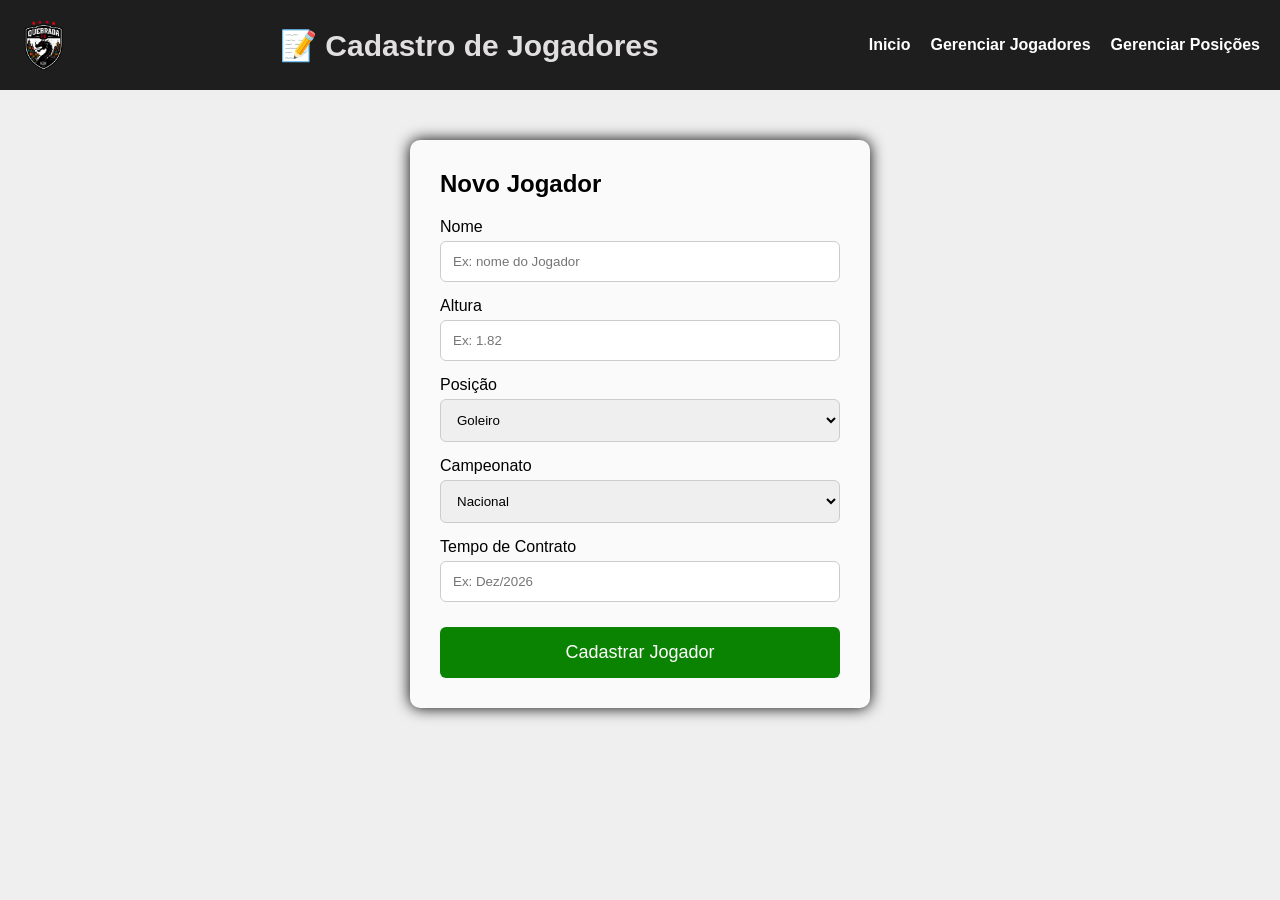
==== cadastro_jogadores.html @ 7fb7a6a9 "QUEBRADA FC" ====
<!DOCTYPE html>
<html lang="en">
<head>
    <meta charset="UTF-8">
    <meta name="viewport" content="width=device-width, initial-scale=1.0">
    <title> Cadastro de Jogadores</title>
    <link rel="stylesheet" href="styles.css">
</head>
<body>
    <header>
        <img src="imagens/emblema.png" alt="logo" class="emblema">
        <h1> 📝 Cadastro de Jogadores</h1>

        <nav>
            <a href="index.html">Inicio</a>
            <a href="cadastro_jogadores.html">Gerenciar Jogadores</a>
            <a href="plantel.html">Gerenciar Posições</a>
        </nav>
    </header>

    <div class="container">
        <form>
            <h2>Novo Jogador</h2>

            <label>Nome</label>
            <input type="text" placeholder="Ex: nome do Jogador">

            <label>Altura</label>
            <input type="text" placeholder="Ex: 1.82">

            <label>Posição</label>

            <select>
                <option>Goleiro</option>
                <option>Zagueiro</option>
                <option>Lateral Direito</option>
                <option>Lateral Esquerdo</option>
                <option>Volante</option>
                <option>Meio-Campo</option>
                <option>Ponta Direita</option>
                <option>Ponta Esquerda</option>
                <option>Atacante</option>
            </select>

            <label>Campeonato</label>

            <select>
                <option>Nacional</option>
                <option>Regional</option>
                <option>Municipal</option>
                <option>Amador Varzeano</option>
            </select>

            <label>Tempo de Contrato</label>
            <input type="text" placeholder="Ex: Dez/2026">
            <button type="submit">Cadastrar Jogador</button>
        </form>
    </div>
</body>
</html>
---- styles.css ----
*{
margin: 0;
padding: 0;
box-sizing: border-box;
}

body{
font-family: Arial, Helvetica, sans-serif;
background-color: #f0efef;
}

/* IMAGENS */
.emblema{
width: 50px;
height: auto;
}

.logo{
width: 30px;
height: auto;
}

/* HEADER */
header{
background-color: #1e1e1f;
color: #e1dfdf;
padding: 20px;

display: flex;
justify-content: space-between;
align-items: center;
gap: 20px;
flex-wrap: wrap;
}

header h1{
font-size: 30px;
}

/* MENU */
nav{
display: flex;
gap: 20px;
flex-wrap: wrap;
}

nav a{
color: white;
text-decoration: none;
font-weight: bold;
}

nav a:hover{
color: #f70202;
}

/* BANNER */
.banner{
text-align: center;
padding: 50px 20px;
}

.banner h2{
font-size: 42px;
margin-bottom: 20px;
}

.banner p{
font-size: 20px;
margin-bottom: 30px;
color: #080808;
}

/* BOTÃO */
.botao{
background: linear-gradient(135deg, #151515, #555555);
color: white;
padding: 12px 24px;
border: none;
border-radius: 10px;
cursor: pointer;
font-size: 16px;
font-weight: bold;
transition: all 0.3s ease;
}

.botao:hover{
background: linear-gradient(135deg, #dd1e04, #e53221);
transform: scale(1.05);
box-shadow: 0 10px 25px #12121273;
}

.botao:active{
transform: scale(0.98);
}

/* CARDS */
.informacoes{
width: 100%;
max-width: 1200px;
margin: 50px auto;
padding: 0 20px;

display: flex;
justify-content: center;
gap: 20px;
flex-wrap: wrap;
}

.card{
background: #f6f6f6;

width: 100%;
max-width: 300px;

padding: 30px;
border-radius: 10px;

text-align: center;

box-shadow: 0 0 15px #100f0f;
}

.card h3{
margin-bottom: 15px;
}

/* FORMULÁRIO */
.container{
width: 100%;
max-width: 500px;

margin: 50px auto;
padding: 0 20px;
}

form{
background: #fafafa;

padding: 30px;

border-radius: 10px;

box-shadow: 0 0 15px black;
}

form h2{
margin-bottom: 20px;
}

label{
display: block;
margin-top: 15px;
}

input,
select{
width: 100%;

padding: 12px;

margin-top: 5px;

border: 1px solid #ccc;

border-radius: 6px;
}

button{
width: 100%;

margin-top: 25px;

padding: 15px;

background: #0a8202;

color: white;

border: none;

font-size: 18px;

border-radius: 6px;
}

button:hover{
background: #0d4568;
}

/* FOOTER */
footer{
margin-top: 60px;

background: #090909;

color: white;

text-align: center;

padding: 20px;
}

/* RESPONSIVO MOBILE */
@media (max-width: 768px){

header{
flex-direction: column;
text-align: center;
}

header h1{
font-size: 24px;
}

nav{
justify-content: center;
}

.banner{
padding: 40px 15px;
}

.banner h2{
font-size: 30px;
}

.banner p{
font-size: 18px;
}

.informacoes{
flex-direction: column;
align-items: center;
}

.card{
max-width: 100%;
}

.container{
padding: 15px;
}

form{
padding: 20px;
}
}
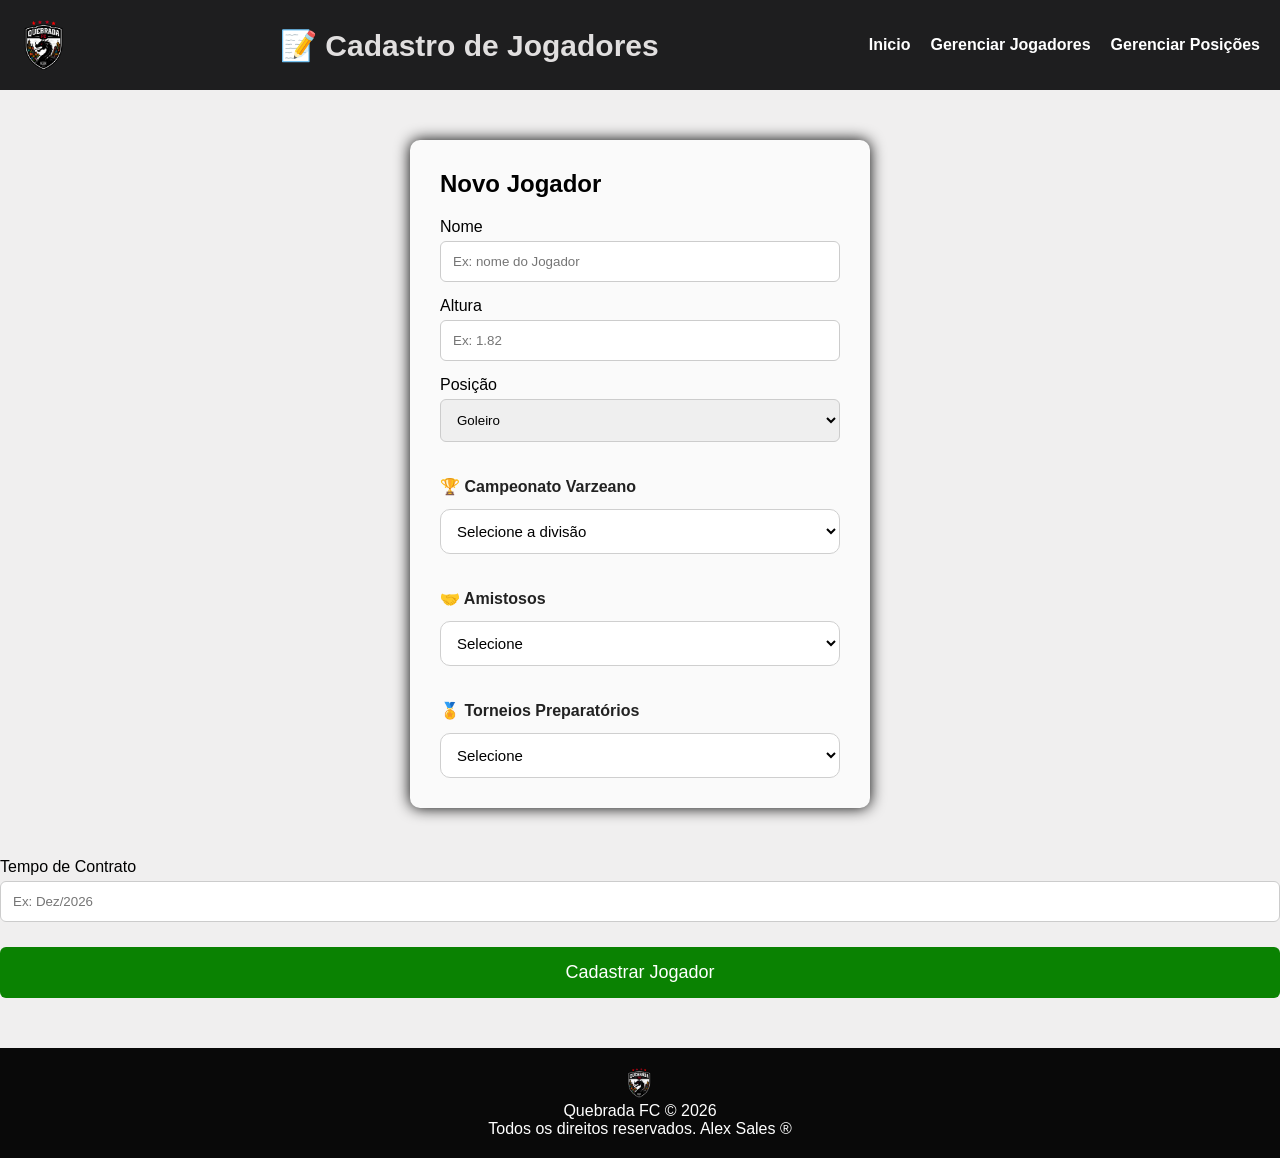
==== commit 344ac395: "ATUALIZAÇÃO QUEBRADA FC" ====
--- a/cadastro_jogadores.html
+++ b/cadastro_jogadores.html
@@ -42,19 +42,55 @@
                 <option>Atacante</option>
             </select>
 
-            <label>Campeonato</label>
+            <div class="grupo-campos">
 
-            <select>
-                <option>Nacional</option>
-                <option>Regional</option>
-                <option>Municipal</option>
-                <option>Amador Varzeano</option>
-            </select>
+    <!-- Campeonato Varzeano -->
+    <div class="campo">
+        <label for="campeonato">🏆 Campeonato Varzeano</label>
+        <select id="campeonato" name="campeonato">
+            <option value="">Selecione a divisão</option>
+            <option value="serie_a">Série A</option>
+            <option value="serie_b">Série B</option>
+        </select>
+    </div>
+
+    <!-- Amistosos -->
+    <div class="campo">
+        <label for="amistoso">🤝 Amistosos</label>
+        <select id="amistoso" name="amistoso">
+            <option value="">Selecione</option>
+            <option value="sim">Participará de amistosos</option>
+            <option value="nao">Não participará</option>
+        </select>
+    </div>
+
+    <!-- Torneios Preparatórios -->
+    <div class="campo">
+        <label for="torneio">🏅 Torneios Preparatórios</label>
+        <select id="torneio" name="torneio">
+            <option value="">Selecione</option>
+            <option value="pre_temporada">Pré-temporada</option>
+            <option value="torneio_verao">Torneio de Verão</option>
+            <option value="torneio_inverno">Torneio de Inverno</option>
+            <option value="copa_preparatoria">Copa Preparatória</option>
+            <option value="nao">Não participará</option>
+        </select>
+    </div>
+
+</div>
+
+</div>
 
             <label>Tempo de Contrato</label>
             <input type="text" placeholder="Ex: Dez/2026">
             <button type="submit">Cadastrar Jogador</button>
         </form>
     </div>
+
+    <footer>
+        <img src="imagens/emblema.png" alt="logo" class="logo">
+        <p>Quebrada FC © 2026</p>
+        <p>Todos os direitos reservados. Alex Sales ®️</p>
+    </footer>
 </body>
 </html>
--- a/styles.css
+++ b/styles.css
@@ -190,7 +190,7 @@
 
 /* FOOTER */
 footer{
-margin-top: 60px;
+margin-top: 50px;
 
 background: #090909;
 
@@ -245,4 +245,44 @@
 form{
 padding: 20px;
 }
+}
+
+/* GRUPO DE CAMPOS */
+
+.grupo-campos{
+    display: grid;
+    grid-template-columns: repeat(auto-fit, minmax(260px, 1fr));
+    gap: 20px;
+    margin-top: 20px;
+}
+
+.campo{
+    display: flex;
+    flex-direction: column;
+}
+
+.campo label{
+    font-size: 16px;
+    font-weight: 600;
+    margin-bottom: 8px;
+    color: #222;
+}
+
+.campo select{
+    padding: 12px;
+    border: 1px solid #cfcfcf;
+    border-radius: 10px;
+    font-size: 15px;
+    background: #fff;
+    transition: .3s;
+}
+
+.campo select:hover{
+    border-color: #1f6feb;
+}
+
+.campo select:focus{
+    outline: none;
+    border-color: #1f6feb;
+    box-shadow: 0 0 8px #1f6feb4d;
 }
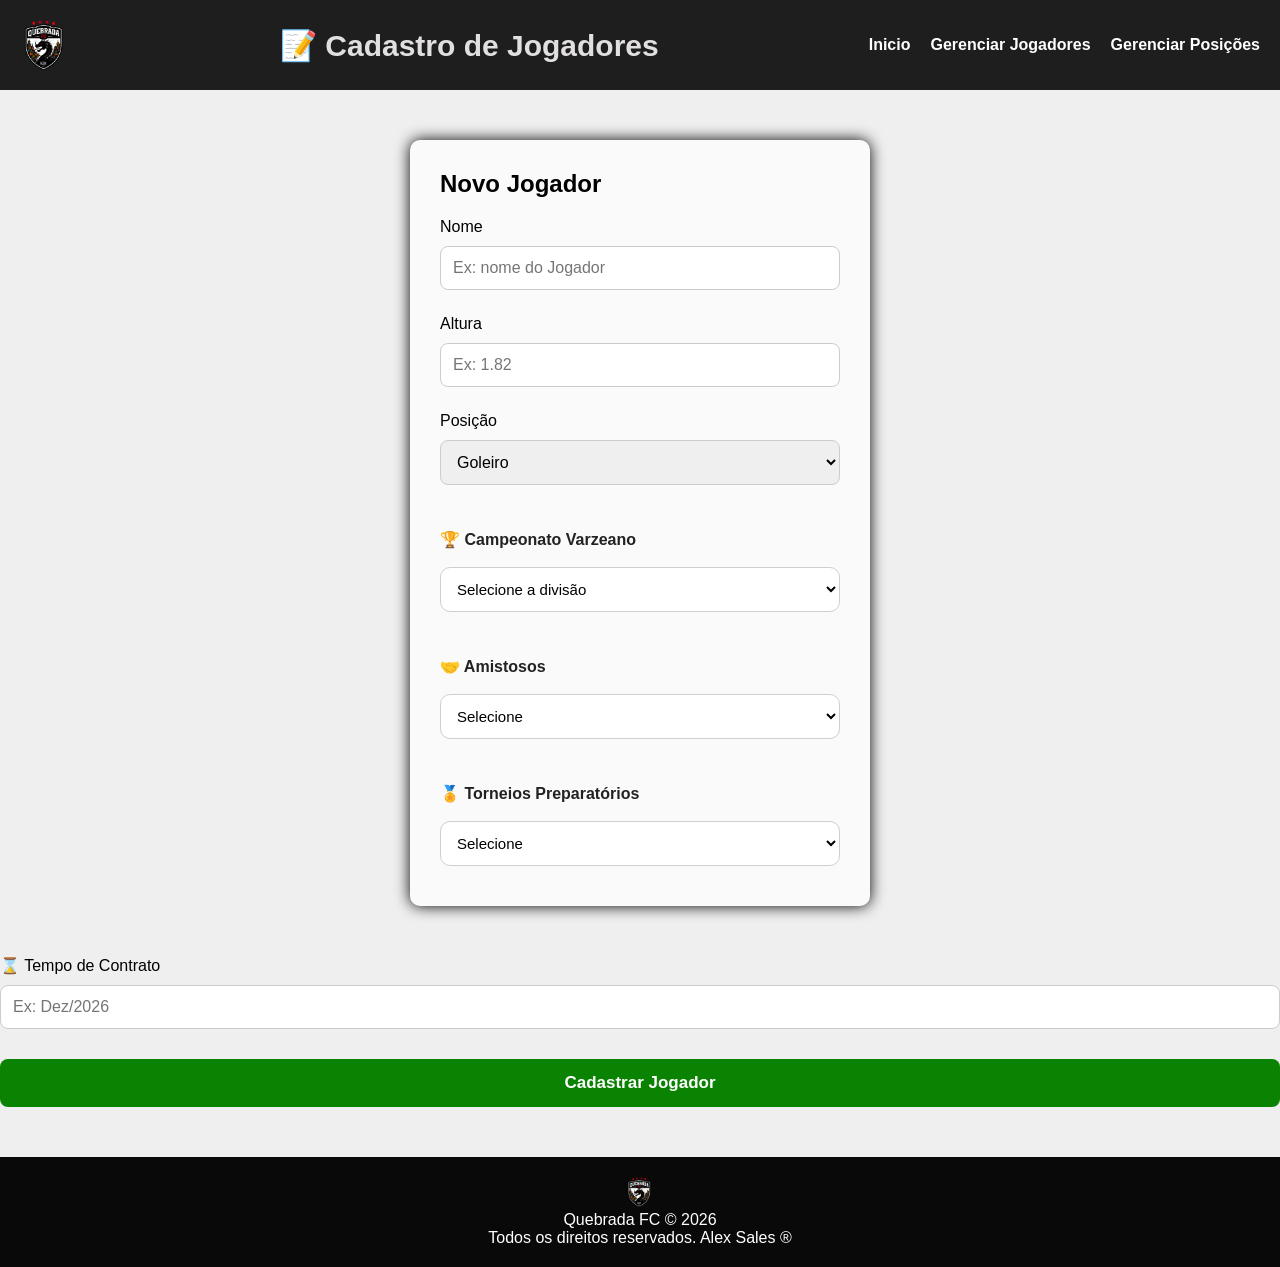
==== commit 0131c67a: "AUTALIZAÇÃO DO QUEBRADA FC" ====
--- a/cadastro_jogadores.html
+++ b/cadastro_jogadores.html
@@ -81,7 +81,7 @@
 
 </div>
 
-            <label>Tempo de Contrato</label>
+            <label>⌛ Tempo de Contrato</label>
             <input type="text" placeholder="Ex: Dez/2026">
             <button type="submit">Cadastrar Jogador</button>
         </form>
--- a/styles.css
+++ b/styles.css
@@ -153,35 +153,47 @@
 margin-top: 15px;
 }
 
+/* Campos */
 input,
-select{
-width: 100%;
-
-padding: 12px;
-
-margin-top: 5px;
-
-border: 1px solid #ccc;
-
-border-radius: 6px;
-}
-
-button{
-width: 100%;
-
-margin-top: 25px;
-
-padding: 15px;
-
-background: #0a8202;
-
-color: white;
-
-border: none;
-
-font-size: 18px;
-
-border-radius: 6px;
+select {
+    width: 100%;
+    padding: 12px;
+    margin: 10px 0;
+    border: 1px solid #ccc;
+    border-radius: 8px;
+    font-size: 16px;
+    outline: none;
+    transition: border-color 0.3s, box-shadow 0.3s;
+}
+
+input:focus,
+select:focus {
+    border-color: #0a8202;
+    box-shadow: 0 0 6px #0a82024d;
+}
+
+/* Botão */
+button {
+    width: 100%;
+    margin-top: 20px;
+    padding: 14px;
+    background: #0a8202;
+    color: #fff;
+    border: none;
+    font-size: 17px;
+    font-weight: bold;
+    border-radius: 8px;
+    cursor: pointer;
+    transition: background 0.3s, transform 0.2s;
+}
+
+button:hover {
+    background: #086902;
+    transform: translateY(-2px);
+}
+
+button:active {
+    transform: translateY(0);
 }
 
 button:hover{
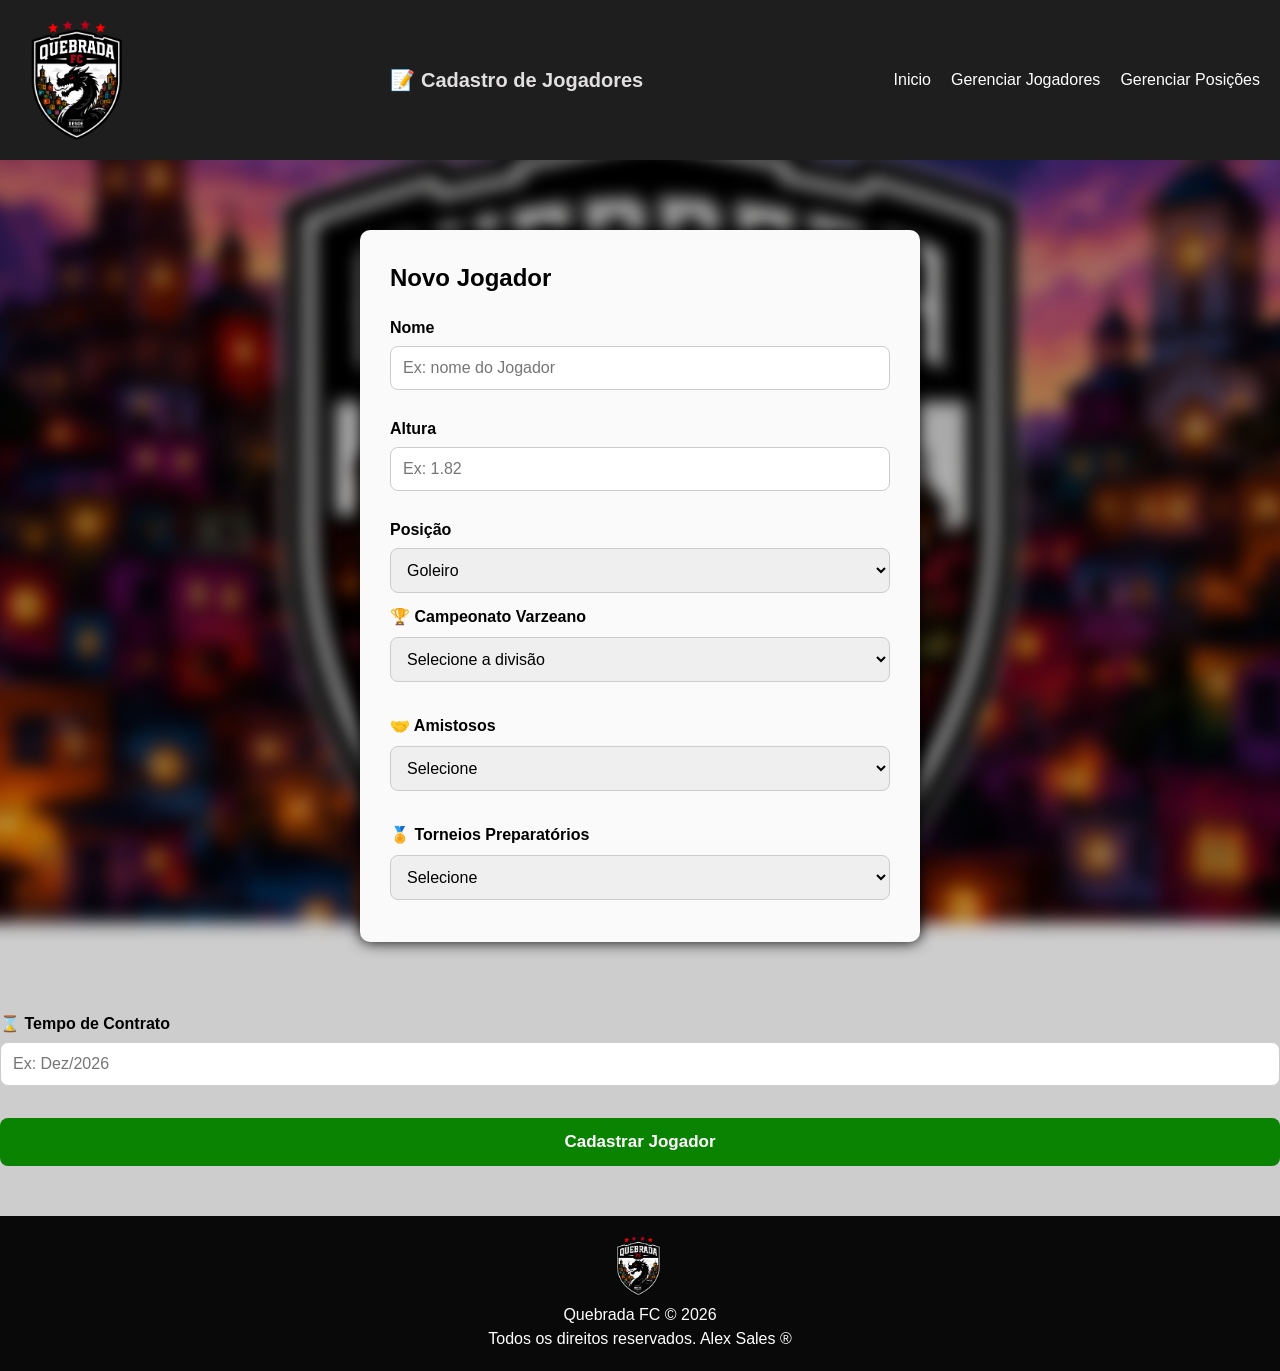
==== commit e0574617: "Atualizando a pagina do clube Quebrada FC" ====
--- a/cadastro_jogadores.html
+++ b/cadastro_jogadores.html
@@ -4,7 +4,7 @@
     <meta charset="UTF-8">
     <meta name="viewport" content="width=device-width, initial-scale=1.0">
     <title> Cadastro de Jogadores</title>
-    <link rel="stylesheet" href="styles.css">
+    <link rel="stylesheet" href="estilo da pagina.css">
 </head>
 <body>
     <header>
--- a/estilo da pagina.css
+++ b/estilo da pagina.css
@@ -0,0 +1,388 @@
+
+* {
+    margin: 0;
+    padding: 0;
+    box-sizing: border-box;
+}
+
+html, body {
+    width: 100%;
+    min-height: 100vh;
+}
+
+body {
+    font-family: Arial, Helvetica, sans-serif;
+    color: #010101;
+    line-height: 1.5;
+    position: relative;
+    background-color: #cdcdcd; 
+    overflow-x: hidden; 
+}
+
+body::before {
+    content: "";
+    position: fixed;
+    top: 0;
+    left: 0;
+    width: 100%;
+    height: 100%;
+    z-index: -1;
+    
+    /* Filtro para escurecer (linear-gradient) + Imagem de fundo */
+    background-image: linear-gradient(#00000067, #00000039), url("imagens/background-image.png");
+    background-repeat: no-repeat;
+    background-position: center center;
+    background-size: cover;
+    
+    /* Efeito de desfoque (embaçado) */
+    filter: blur(8px);
+    
+    
+    transform: scale(1.05); 
+}
+
+/* ===========================
+   IMAGENS
+=========================== */
+.emblema {
+    width: 120px;
+    height: auto;
+}
+
+.logo {
+    width: 60px;
+    height: auto;
+}
+
+/* ===========================
+   HEADER
+=========================== */
+header {
+    background: #1e1e1f;
+    color: #e1dfdf;
+    padding: 20px;
+    display: flex;
+    justify-content: space-between;
+    align-items: center;
+    gap: 20px;
+    flex-wrap: wrap;
+}
+
+header h1 {
+    font-size: 20px;
+}
+
+/* ===========================
+   MENU
+=========================== */
+nav {
+    display: flex;
+    gap: 20px;
+    flex-wrap: wrap;
+}
+
+nav a {
+    color: white;
+    text-decoration: none;
+    font-weight: lighter;
+    transition: .3s;
+}
+
+nav a:hover {
+    color: #f70202;
+}
+
+/* ===========================
+   BANNER
+=========================== */
+.banner {
+    max-width: 1200px;
+    margin: auto;
+    padding: 60px 20px;
+    text-align: center;
+}
+
+.banner h2 {
+    color: #f0f1f0;
+    font-size: 42px;
+    margin-bottom: 20px;
+}
+
+.banner p {
+    font-size: 20px;
+    margin-bottom: 30px;
+    color: #e9e8e8;
+}
+
+/* ===========================
+   BOTÃO PADRÃO
+=========================== */
+.botao {
+    display: inline-block;
+    padding: 12px 24px;
+    background: linear-gradient(135deg,#151515,#555555);
+    color: white;
+    border: none;
+    border-radius: 10px;
+    font-size: 16px;
+    font-weight: bold;
+    cursor: pointer;
+    transition: .3s;
+}
+
+.botao:hover {
+    background: linear-gradient(135deg,#dd1e04,#e53221);
+    transform: scale(1.05);
+    box-shadow: 0 10px 25px #12121273;
+}
+
+.botao:active {
+    transform: scale(.98);
+}
+
+/* ===========================
+   CARDS
+=========================== */
+.informacoes {
+    max-width: 1200px;
+    margin: 50px auto;
+    padding: 0 20px;
+    display: flex;
+    justify-content: center;
+    gap: 20px;
+    flex-wrap: wrap;
+}
+
+.card {
+    flex: 1 1 280px;
+    max-width: 320px;
+    background: #f1ecec;
+    padding: 30px;
+    border-radius: 10px;
+    text-align: center;
+    box-shadow: 0 0 15px #c0c0c0;
+}
+
+.card h3 {
+    margin-bottom: 15px;
+}
+
+/* ===========================
+   CONTAINER FORMULÁRIO
+=========================== */
+.container {
+    max-width: 600px;
+    margin: 50px auto;
+    padding: 20px;
+}
+
+form {
+    background: #fafafa;
+    padding: 30px;
+    border-radius: 10px;
+    box-shadow: 0 0 15px black;
+}
+
+form h2 {
+    margin-bottom: 20px;
+}
+
+label {
+    display: block;
+    margin-bottom: 6px;
+    margin-top: 15px;
+    font-weight: 600;
+}
+
+/* ===========================
+   CAMPOS
+=========================== */
+input, select {
+    width: 100%;
+    padding: 12px;
+    margin-bottom: 12px;
+    border: 1px solid #ccc;
+    border-radius: 8px;
+    font-size: 16px;
+    outline: none;
+    transition: .3s;
+}
+
+input:focus, select:focus {
+    border-color: #0a8202;
+    box-shadow: 0 0 6px #0a82024d;
+}
+
+/* ===========================
+   BOTÃO FORMULÁRIO
+=========================== */
+button {
+    width: 100%;
+    padding: 14px;
+    margin-top: 20px;
+    background: #0a8202;
+    color: white;
+    border: none;
+    border-radius: 8px;
+    font-size: 17px;
+    font-weight: bold;
+    cursor: pointer;
+    transition: .3s;
+}
+
+button:hover {
+    background: #086902;
+    transform: translateY(-2px);
+}
+
+button:active {
+    transform: translateY(0);
+}
+
+/* ===========================
+   GRUPO DE CAMPOS
+=========================== */
+.grupo-campos {
+    display: grid;
+    grid-template-columns: repeat(auto-fit, minmax(250px, 1fr));
+    gap: 20px;
+}
+
+.campo {
+    display: flex;
+    flex-direction: column;
+}
+
+.campo label {
+    margin: 0 0 8px;
+}
+
+.campo select:hover {
+    border-color: #1f6feb;
+}
+
+.campo select:focus {
+    border-color: #1f6feb;
+    box-shadow: 0 0 8px #1f6feb4d;
+}
+
+/* ===========================
+   FOOTER
+=========================== */
+footer {
+    margin-top: 50px;
+    background: #090909;
+    color: white;
+    text-align: center;
+    padding: 20px;
+}
+
+/* ===========================
+   TABLETS
+=========================== */
+@media (max-width: 992px) {
+    .banner h2 {
+        font-size: 36px;
+    }
+
+    .banner p {
+        font-size: 18px;
+    }
+
+    .card {
+        max-width: 100%;
+    }
+}
+
+/* ===========================
+   MOBILE
+=========================== */
+@media (max-width: 768px) {
+    body::before {
+        background-position: center;
+        background-size: cover;
+        background-attachment: scroll; /* Melhora a performance do scroll em telas móveis */
+    }
+
+    header {
+        flex-direction: column;
+        text-align: center;
+    }
+
+    header h1 {
+        font-size: 24px;
+    }
+
+    nav {
+        justify-content: center;
+        gap: 15px;
+    }
+
+    .banner {
+        padding: 40px 20px;
+    }
+
+    .banner h2 {
+        font-size: 30px;
+    }
+
+    .banner p {
+        font-size: 17px;
+    }
+
+    .informacoes {
+        flex-direction: column;
+        align-items: center;
+    }
+
+    .card {
+        width: 100%;
+        max-width: 100%;
+    }
+
+    .container {
+        width: 100%;
+        padding: 15px;
+    }
+
+    form {
+        padding: 20px;
+    }
+
+    .grupo-campos {
+        grid-template-columns: 1fr;
+    }
+}
+
+/* ===========================
+   CELULARES PEQUENOS
+=========================== */
+@media (max-width: 480px) {
+    .emblema {
+        width: 90px;
+    }
+
+    .logo {
+        width: 45px;
+    }
+
+    header h1 {
+        font-size: 20px;
+    }
+
+    .banner h2 {
+        font-size: 26px;
+    }
+
+    .banner p {
+        font-size: 16px;
+    }
+
+    .botao, button {
+        font-size: 15px;
+    }
+
+    form {
+        padding: 18px;
+    }
+}
